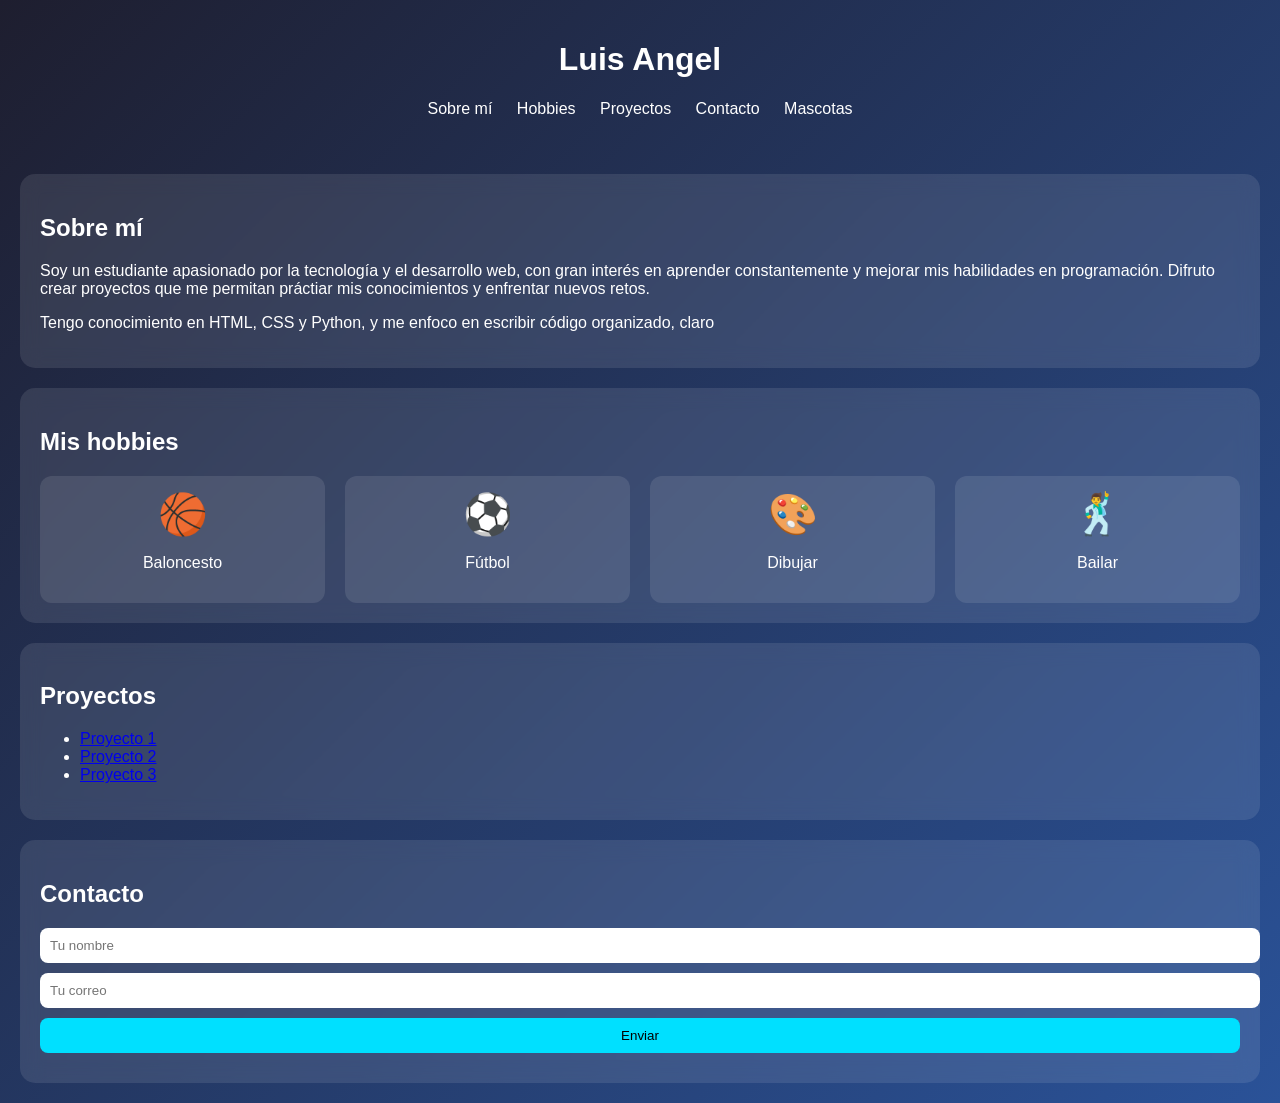
==== index.html @ 6dbe4555 "user history 1" ====
<!DOCTYPE html>
<html lang="es">
<head>
    <meta charset="UTF-8">
    <meta name="viewport" content="width=device-width, initial-scale=1.0">
    <title>Mi Portafolio</title>
    <link rel="stylesheet" href="style.css">
</head>
<body>

<header>
    <h1>Luis Angel</h1>

    <!-- Menú sin JS -->
    <input type="checkbox" id="menu-toggle">
    <label for="menu-toggle" class="menu-icon">☰</label>

    <nav>
        <ul>
            <li><a href="#sobre-mi">Sobre mí</a></li>
            <li><a href="#hobbies">Hobbies</a></li>
            <li><a href="#proyectos">Proyectos</a></li>
            <li><a href="#contacto">Contacto</a></li>
            <li><a href="mascotas.html">Mascotas</a></li>
        </ul>
    </nav>
</header>

<section id="sobre-mi" class="card hidden">
    <h2>Sobre mí</h2>
    <p>
        Soy un estudiante apasionado por la tecnología y el desarrollo web, 
        con gran interés en aprender constantemente y mejorar mis habilidades
        en programación. Difruto crear proyectos que me permitan práctiar mis conocimientos 
        y enfrentar nuevos retos.
    </p>
    <p>
        Tengo conocimiento en HTML, CSS y Python, y me enfoco en escribir código organizado,
        claro
    </p>
    <p></p>

</section>

<section id="hobbies" class="card hidden">
    <h2>Mis hobbies</h2>
    <div class="hobbies-grid">
        <div class="hobby">
            <div class="icon">🏀</div>
            <p>Baloncesto</p>
        </div>
        <div class="hobby">
            <div class="icon">⚽</div>
            <p>Fútbol</p>
        </div>
        <div class="hobby">
            <div class="icon">🎨</div>
            <p>Dibujar</p>
        </div>
        <div class="hobby">
            <div class="icon">🕺</div>
            <p>Bailar</p>
        </div>
    </div>
</section>

<section id="proyectos" class="card hidden">
    <h2>Proyectos</h2>
    <ul>
        <li><a href="#">Proyecto 1</a></li>
        <li><a href="#">Proyecto 2</a></li>
        <li><a href="#">Proyecto 3</a></li>
    </ul>
</section>

<section id="contacto" class="card hidden">
    <h2>Contacto</h2>
    <form>
        <input type="text" placeholder="Tu nombre" required>
        <input type="email" placeholder="Tu correo" required>
        <button type="submit">Enviar</button>
    </form>
</section>

</body>
</html>
---- style.css ----
body {
    font-family: Arial, sans-serif;
    margin: 0;
    background: linear-gradient(135deg, #1e1e2f, #2a5298);
    color: white;
}

/* Header */
header {
    text-align: center;
    padding: 20px;
    position: relative;
}

/* Menú */
#menu-toggle {
    display: none;
}

.menu-icon {
    display: none;
    font-size: 24px;
    cursor: pointer;
}

/* Navegación */
nav ul {
    list-style: none;
    padding: 0;
}

nav ul li {
    display: inline-block;
    margin: 0 10px;
}

nav a {
    color: white;
    text-decoration: none;
    transition: 0.3s;
}

nav a:hover {
    color: #00e0ff;
}

/* Cards */
.card {
    background: rgba(255,255,255,0.1);
    margin: 20px;
    padding: 20px;
    border-radius: 15px;
    backdrop-filter: blur(10px);
}

/* Formulario */
form input, form button {
    display: block;
    width: 100%;
    margin: 10px 0;
    padding: 10px;
    border-radius: 8px;
    border: none;
}

button {
    background: #00e0ff;
    color: black;
    cursor: pointer;
}

/* Hobbies */
.hobbies-grid {
    display: grid;
    grid-template-columns: repeat(auto-fit, minmax(120px, 1fr));
    gap: 20px;
    text-align: center;
}

.hobby {
    background: rgba(255,255,255,0.1);
    padding: 15px;
    border-radius: 12px;
    transition: transform 0.3s;
}

.hobby:hover {
    transform: scale(1.1);
}

.icon {
    font-size: 40px;
    margin-bottom: 10px;
}

/* Animación simple (sin JS) */
.hidden {
    animation: fadeUp 1s ease forwards;
}

@keyframes fadeUp {
    from {
        opacity: 0;
        transform: translateY(50px);
    }
    to {
        opacity: 1;
        transform: translateY(0);
    }
}

/* Responsive */
@media (max-width: 600px) {

    .menu-icon {
        display: block;
    }

    nav {
        display: none;
    }

    #menu-toggle:checked + .menu-icon + nav {
        display: block;
    }

    nav ul li {
        display: block;
        margin: 10px 0;
    }
}

html {
    scroll-behavior: smooth;
    scroll-padding-top: 70px;
}
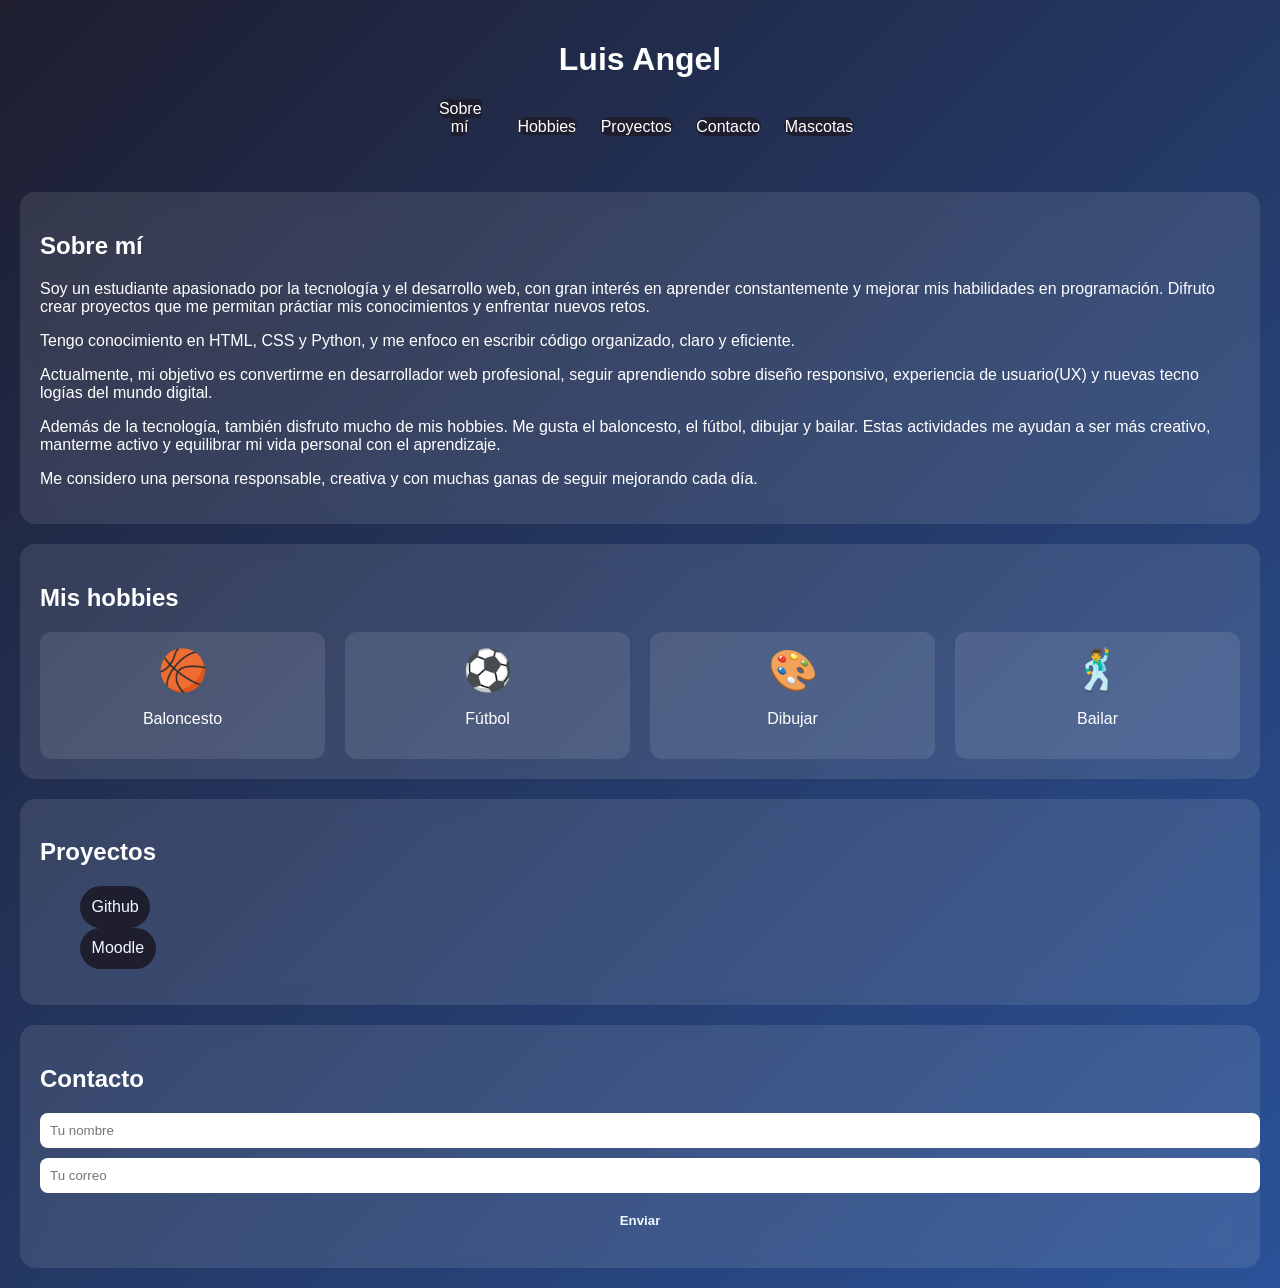
==== commit af226190: "Update" ====
--- a/index.html
+++ b/index.html
@@ -11,7 +11,7 @@
 <header>
     <h1>Luis Angel</h1>
 
-    <!-- Menú sin JS -->
+
     <input type="checkbox" id="menu-toggle">
     <label for="menu-toggle" class="menu-icon">☰</label>
 
@@ -36,9 +36,22 @@
     </p>
     <p>
         Tengo conocimiento en HTML, CSS y Python, y me enfoco en escribir código organizado,
-        claro
+        claro y eficiente.
     </p>
-    <p></p>
+    <p>
+        Actualmente, mi objetivo es convertirme en desarrollador web profesional, seguir aprendiendo
+        sobre diseño responsivo, experiencia de usuario(UX) y nuevas tecno logías del mundo digital.
+    </p>
+    <p>
+        Además de la tecnología, también disfruto mucho de mis hobbies.
+        Me gusta el baloncesto, el fútbol, dibujar y bailar. Estas actividades
+        me ayudan a ser más creativo, manterme activo y equilibrar mi vida 
+        personal con el aprendizaje.
+    </p>
+    <p>
+        Me considero una persona responsable, creativa y con muchas ganas de 
+        seguir mejorando cada día.
+    </p>
 
 </section>
 
@@ -67,9 +80,8 @@
 <section id="proyectos" class="card hidden">
     <h2>Proyectos</h2>
     <ul>
-        <li><a href="#">Proyecto 1</a></li>
-        <li><a href="#">Proyecto 2</a></li>
-        <li><a href="#">Proyecto 3</a></li>
+        <li><a href="https://github.com/luisangeldevia679-coder">Github</a></li>
+        <li><a href="https://moodle.riwi.io/mod/page/view.php?id=6146">Moodle</a></li>
     </ul>
 </section>
 
--- a/style.css
+++ b/style.css
@@ -5,14 +5,14 @@
     color: white;
 }
 
-/* Header */
+
 header {
     text-align: center;
     padding: 20px;
     position: relative;
 }
 
-/* Menú */
+
 #menu-toggle {
     display: none;
 }
@@ -23,7 +23,7 @@
     cursor: pointer;
 }
 
-/* Navegación */
+
 nav ul {
     list-style: none;
     padding: 0;
@@ -44,7 +44,6 @@
     color: #00e0ff;
 }
 
-/* Cards */
 .card {
     background: rgba(255,255,255,0.1);
     margin: 20px;
@@ -53,7 +52,7 @@
     backdrop-filter: blur(10px);
 }
 
-/* Formulario */
+
 form input, form button {
     display: block;
     width: 100%;
@@ -69,7 +68,7 @@
     cursor: pointer;
 }
 
-/* Hobbies */
+
 .hobbies-grid {
     display: grid;
     grid-template-columns: repeat(auto-fit, minmax(120px, 1fr));
@@ -93,7 +92,7 @@
     margin-bottom: 10px;
 }
 
-/* Animación simple (sin JS) */
+
 .hidden {
     animation: fadeUp 1s ease forwards;
 }
@@ -109,7 +108,7 @@
     }
 }
 
-/* Responsive */
+
 @media (max-width: 600px) {
 
     .menu-icon {
@@ -134,3 +133,54 @@
     scroll-behavior: smooth;
     scroll-padding-top: 70px;
 }
+
+img {
+    width: 50%;
+    height: 50%;
+    display: flex;
+    justify-content: center; 
+    align-items: center;    
+    
+}
+
+section article{
+    justify-content: center;
+    align-items: center;
+    display: flexbox;
+}
+
+a {
+    background-color: #1e1e2f;
+    color: aliceblue;
+    text-align: center;
+    justify-content: center;
+    padding: 1%;
+    border-radius: 100px;
+    cursor: pointer;
+    text-decoration: none;
+    transition: 0.3s;
+}
+
+a:hover {
+    color: #00e0ff;
+    transition: 0.3s;
+}
+
+section ul li {
+    display: flex;
+    grid-template-rows: 10%;
+    align-items: center;
+}
+
+button {
+    background-color: transparent;
+    border-color: transparent;
+    color: aliceblue;
+    font-weight: bold;
+}
+
+
+button:hover {
+    color: #00e0ff;
+    transition: 0.3s;
+}
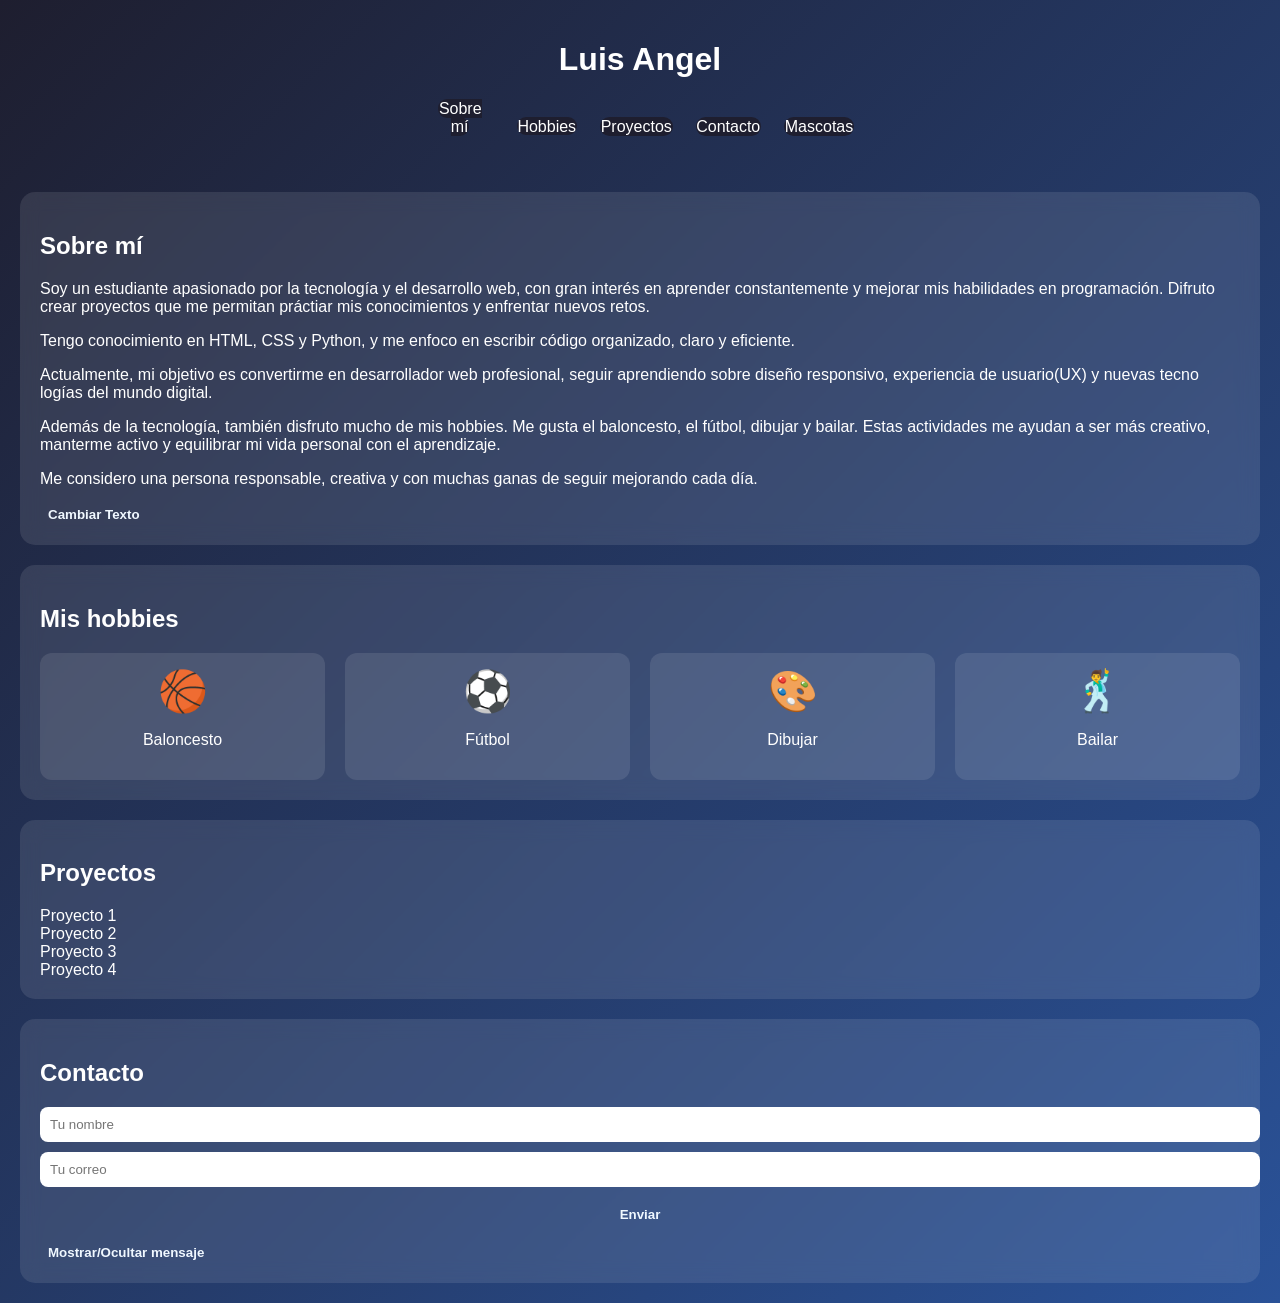
==== commit 615b78e5: "finsh the proyect" ====
--- a/index.html
+++ b/index.html
@@ -4,9 +4,15 @@
     <meta charset="UTF-8">
     <meta name="viewport" content="width=device-width, initial-scale=1.0">
     <title>Mi Portafolio</title>
+    <!--Enlace al archivo de datos-->
     <link rel="stylesheet" href="style.css">
 </head>
 <body>
+
+<!--==================
+    Header (Navegación)
+    Se utiliza Flexbox para organizar los elementos horizontalmente
+    =============================-->        
 
 <header>
     <h1>Luis Angel</h1>
@@ -14,7 +20,7 @@
 
     <input type="checkbox" id="menu-toggle">
     <label for="menu-toggle" class="menu-icon">☰</label>
-
+    <!-- Menú de navegación principal -->
     <nav>
         <ul>
             <li><a href="#sobre-mi">Sobre mí</a></li>
@@ -26,9 +32,15 @@
     </nav>
 </header>
 
+<!-- =========================
+     SECCIÓN: SOBRE MÍ
+     Contiene información personal
+     Incluye interacción con JavaScript
+========================= -->
 <section id="sobre-mi" class="card hidden">
     <h2>Sobre mí</h2>
-    <p>
+    <!-- Texto que será modificado dinámicamente con JS -->
+    <p id="texto">
         Soy un estudiante apasionado por la tecnología y el desarrollo web, 
         con gran interés en aprender constantemente y mejorar mis habilidades
         en programación. Difruto crear proyectos que me permitan práctiar mis conocimientos 
@@ -52,9 +64,15 @@
         Me considero una persona responsable, creativa y con muchas ganas de 
         seguir mejorando cada día.
     </p>
+    <!-- Botón que ejecuta una función JS -->
+    <button onclick="cambiarTexto()">Cambiar Texto</button>
 
 </section>
 
+<!-- =========================
+     SECCIÓN: HOBBIES
+     Uso de CSS Grid para organizar elementos en tarjetas
+========================= -->
 <section id="hobbies" class="card hidden">
     <h2>Mis hobbies</h2>
     <div class="hobbies-grid">
@@ -76,15 +94,23 @@
         </div>
     </div>
 </section>
-
+<!-- =========================
+     SECCIÓN: PROYECTOS
+     Implementa CSS Grid para layout en columnas
+========================= -->
 <section id="proyectos" class="card hidden">
     <h2>Proyectos</h2>
-    <ul>
-        <li><a href="https://github.com/luisangeldevia679-coder">Github</a></li>
-        <li><a href="https://moodle.riwi.io/mod/page/view.php?id=6146">Moodle</a></li>
-    </ul>
+    <div class="proyectos-grid">
+        <div class="proyecto">Proyecto 1</div>
+        <div class="proyecto">Proyecto 2</div>
+        <div class="proyecto">Proyecto 3</div>
+        <div class="proyecto">Proyecto 4</div>
+    </div>
 </section>
-
+<!-- =========================
+     SECCIÓN: CONTACTO
+     Ejemplo de interacción dinámica con JS
+========================= -->
 <section id="contacto" class="card hidden">
     <h2>Contacto</h2>
     <form>
@@ -92,7 +118,18 @@
         <input type="email" placeholder="Tu correo" required>
         <button type="submit">Enviar</button>
     </form>
+
+
+    <!-- Botón que muestra u oculta un mensaje -->
+    <button onclick="toggleMensaje()">Mostrar/Ocultar mensaje</button>
+
+    <!-- Mensaje oculto inicialmente -->
+    <p id="mensaje" style="display:none;">
+        Gracias por visitar mi portafolio 👋
+    </p>
 </section>
+
+<script src="script.js"></script>
 
 </body>
 </html>
--- a/style.css
+++ b/style.css
@@ -183,4 +183,21 @@
 button:hover {
     color: #00e0ff;
     transition: 0.3s;
+}
+
+.galeria {
+    justify-content: center;
+    text-align: center;
+    background-color: #1e1e2f;
+    font-family: 'Gill Sans', 'Gill Sans MT', Calibri, 'Trebuchet MS', sans-serif;
+    justify-items: center;
+    margin: 12px;
+}
+
+.galeria img {
+    border-radius: 10%;
+    border-color: #1e1e2f;
+    transition: 1.2s;
+    padding: 0.2%;
+    margin: 0%;
 }
